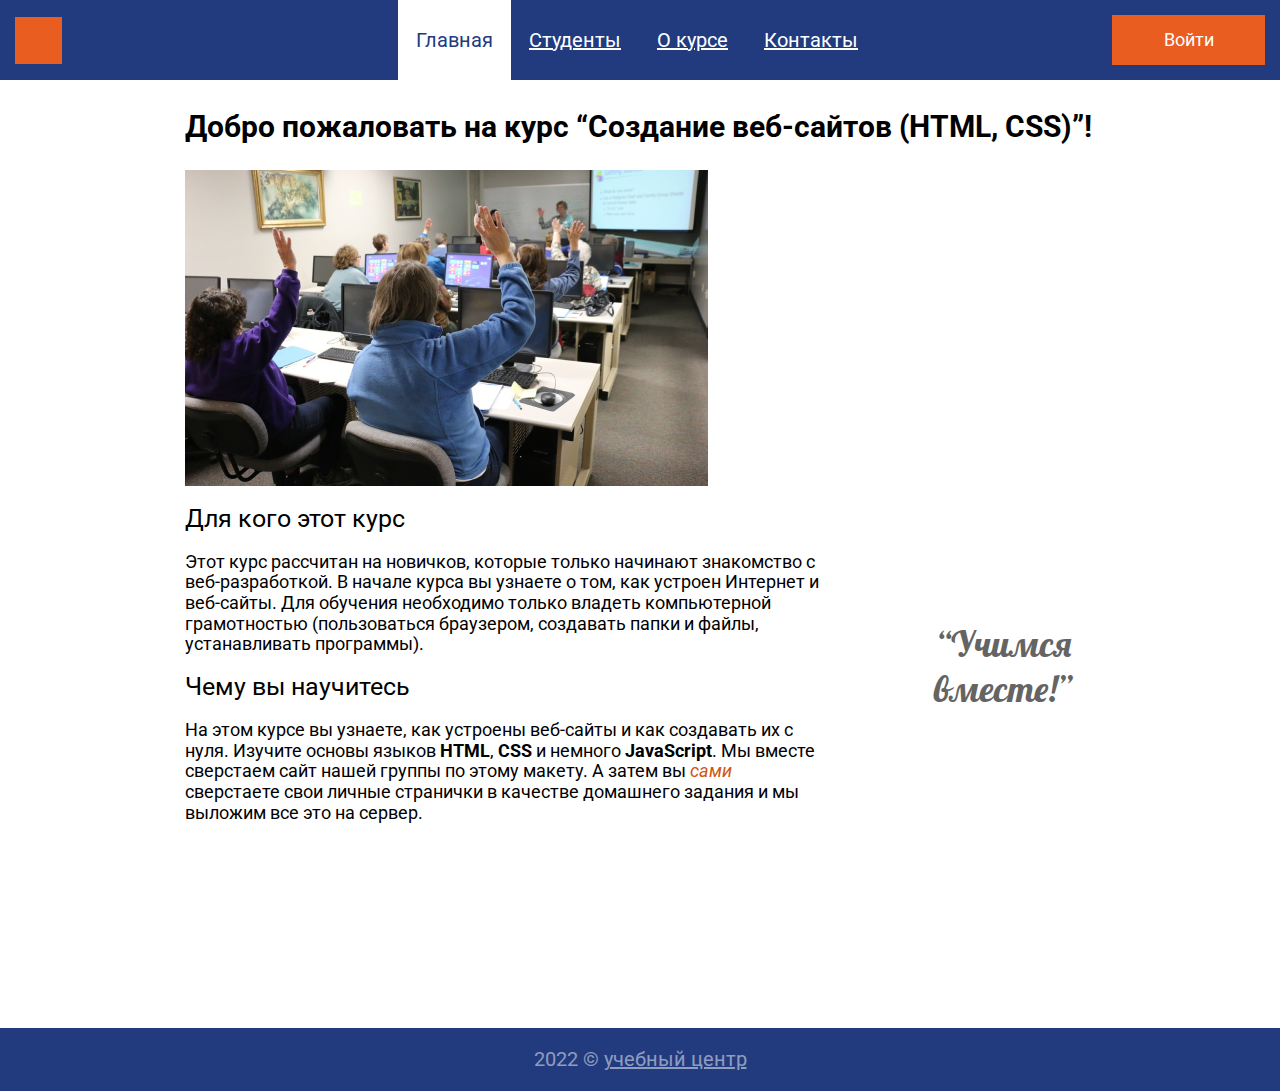
==== index.html @ 0c98a592 "site" ====
<!DOCTYPE html>
<html lang="ru">
  <head>
    <meta charset="UTF-8" />
    <meta http-equiv="X-UA-Compatible" content="IE=edge" />
    <meta name="viewport" content="width=device-width, initial-scale=1.0" />
    <title>Сайт группы</title>
    <link rel="preconnect" href="https://fonts.googleapis.com" />
    <link rel="preconnect" href="https://fonts.gstatic.com" crossorigin />
    <link
      href="https://fonts.googleapis.com/css2?family=Lobster&family=Roboto:wght@100;300;400;500;700;900&display=swap"
      rel="stylesheet"
    />
    <link rel="stylesheet" href="./styles/normalize.css" />
    <link rel="stylesheet" href="./styles/styles.css" />
  </head>
  <body class="root">
    <header class="header">
      <img class="logo" src="./images/logo.svg" alt="Логотип" />
      <ul class="menu">
        <li>
          <a href="#" class="menu__link active-link">Главная</a>
        </li>
        <li>
          <a href="./pages/students.html" class="menu__link">Студенты</a>
        </li>
        <li>
          <a href="./pages/about.html" class="menu__link">О курсе</a>
        </li>
        <li>
          <a href="./pages/contacts.html" class="menu__link">Контакты</a>
        </li>
      </ul>
      <a class="button__main">Войти</a>
      <div class="login-popup">
        <h2 class="login-heading">Войти на сайт</h2>
        <form class="login-form">
          <input
            class="login-input"
            name="login"
            type="text"
            placeholder="Логин"
            required
          />
          <input
            class="login-password"
            name="password"
            type="password"
            placeholder="Пароль"
            required
          />
          <button class="popup-button" type="submit">Войти</button>
        </form>
      </div>
    </header>
    <main class="content">
      <h1 class="content__title">
        Добро пожаловать на курс “Создание веб-сайтов (HTML, CSS)”!
      </h1>
      <img class="main-photo" src="./images/class2.png" alt="Главное фото" />
      <div class="content__bottom">
        <div class="content__bottom__text">
          <p class="text__title__paragraph">Для кого этот курс</p>
          <p class="paragraph">
            Этот курс рассчитан на новичков, которые только начинают знакомство
            с веб-разработкой. В начале курса вы узнаете о том, как устроен
            Интернет и веб-сайты. Для обучения необходимо только владеть
            компьютерной грамотностью (пользоваться браузером, создавать папки и
            файлы, устанавливать программы).
          </p>
          <p class="text__title__paragraph">Чему вы научитесь</p>
          <p class="paragraph">
            На этом курсе вы узнаете, как устроены веб-сайты и как создавать их
            с нуля. Изучите основы языков <span class="text__bold">HTML</span>,
            <span class="text__bold">CSS</span> и немного
            <span class="text__bold">JavaScript</span>. Мы вместе сверстаем сайт
            нашей группы по этому макету. А затем вы
            <span class="text__cursive__color__orange">сами</span> сверстаете
            свои личные странички в качестве домашнего задания и мы выложим все
            это на сервер.
          </p>
        </div>
        <p class="content__bottom-learn">“Учимся вместе!”</p>
      </div>
    </main>
    <footer class="footer__end">
      <p class="copyright">
        2022 &copy; <span class="footer__text">учебный центр</span>
      </p>
    </footer>
    <script async src="./js/popup.js"></script>
    <script async src="./js/server.js"></script>
  </body>
</html>
---- styles/styles.css ----
html {
    font-family: 'Roboto', sans-serif;
}

.root {
    margin: 0;
    display: flex;
    flex-direction: column;
    min-height: 100vh;
}

.header {
    display: flex;
    align-items: center;
    justify-content: space-between;
    height: 80px;
    background: #213B7E;
    box-sizing: border-box;
    margin: 0 auto;
    padding: 0 15px;
    min-height: 80px;
    max-width: 1300px;
    width: 100%;
}

.menu {
    display: flex;
    align-self: stretch;
    padding: 0;
    margin: 0;
    list-style-type: none;
    flex-wrap: wrap;
    margin-right: -100px;

}

.menu > li {
    display: flex;
}

.menu__link {
    display: flex;
    align-items: center;
    padding: 0 18px;
    background-color: #213B7E;
    color: #FFFFFF;
    font-weight: 400;
    font-size: 20px;
    line-height: 23px;
    text-decoration-line: underline;
    cursor: pointer;
    flex-wrap: wrap;
}

.menu__link:hover {
    background-color: #FFFFFF;
    color: #213B7E;
    text-decoration: none;
}

.button__main {
    display: flex;
    align-items: center;
    justify-content: center;
    background: #EA5D21 ;
    font-size: 18px;
    width: 153px;
    height: 50px;
    text-decoration: none;
    color: #FFFFFF;
    cursor: pointer;
}

.active-link {
    color: #213B7E;
    background-color: #FFFFFF;
    text-decoration: none;
}

/* PopUp */

.login-popup {
    display: none;
    position: absolute;
    z-index: 2;
    bottom: 0;
    transform: translate(-50%, 100%);
    box-sizing: border-box;
    width: 100%;
    max-width: 500px;
    height: 418px;
    left: 50%;
    top: -260px;
    background: #FFFFFF;
    border: 1px solid #213B7E;
    padding: 26px 28px 56px;
    background-color: #FFFFFF;
}

.login-heading {
    font-style: normal;
    font-weight: 400;
    font-size: 24px;
    line-height: 28px;
    color: #000000;
    text-align: center;
}

.login-form {
    display: flex;
    align-items: center;
    flex-direction: column;
}

.login-form > input {
    width: 100%;
    max-width: 444px;
    min-height: 35px;
    margin-bottom: 56px;
    border: 1px solid #213B7E;
}

.login-input {
    width: 444px;
    min-height: 54px;
    background-color: #FFFFFF;
    border: 1px solid #808080;
    font-size: 24px;
    line-height: 28px;
    color: #808080;
    padding: 10px;
}

.login-password {
    width: 444px;
    min-height: 54px;
    background-color: #FFFFFF;
    border: 1px solid #808080;
    font-size: 24px;
    line-height: 28px;
    color: #808080;
    padding: 10px;
}

.popup-button {
    display: flex;
    justify-content: center;
    align-items: center;
    width: 153px;
    height: 50px;
    background: #EA6113;
    color: #FFFFFF;
    text-decoration: none;
    border: none;
}

.show-popup {
    display: block;
}

/* Main */

.content {
    margin: 0 auto;
    flex-grow: 1;
    max-width: 911px;
    width: 100%;
}

.content__title {
    font-style: normal;
    font-weight: 700;
    font-size: 30px;
    margin: 30px 0 25px 0;
}

.main-photo {
    max-width: 523px;  
    width: 100%;
    height: auto;
}

.text__title__paragraph {
    font-style: normal;
    font-weight: 400;
    font-size: 25px;
    margin: 15px 0 0 0;
}

.text__title__paragraph:nth-of-type(2n) {
    margin: 10px 0 0 0;
    font-style: normal;
    font-weight: 400;
    font-size: 18px;
    line-height: 21px;
}

.paragraph {
    max-width: 634px;
    width: 100%;
    font-style: normal;
    font-weight: 400;
    font-size: 18px;
    color: #000000;
}

.content__bottom {
    display: flex;
    align-items: center;
    justify-content: space-between;
    margin-bottom: 187px;
}

.content__bottom-learn {
    font-family: 'Lobster', cursive;
    font-style: normal;
    font-weight: 400;
    font-size: 36px;
    line-height: 45px;
    color: #646464;
    width: 185px;
    text-align: center;
}

.text__bold {
    font-weight: bold;  
}

.text__cursive__color__orange {
    color: #CF5510;
    font-style: oblique;
}

/* footer */

.footer__end {
    box-sizing: border-box;
    max-width: 1300px;
    width: 100%;
    min-height: 60px;
    margin: 0 auto;
    padding: 0 16px;
    display: flex;
    justify-content: center;
    align-items: center;
    background-color: #213B7E;
    flex-wrap: wrap;
}

.copyright {
    font-style: normal;
    font-weight: 400;
    font-size: 20px;
    color: rgba(255, 255, 255, 0.5);
}

.footer__text {
    font-style: normal;
    font-weight: 400;
    font-size: 20px;
    color: rgba(255, 255, 255, 0.5);
    text-decoration: underline;
}

/* Media */

@media screen and (max-width: 1023px) {
    .header {
        min-height: 80px;
        width: calc(100% - 30px);
        margin-left: 15px;
        margin-right: 15px;
    }
    
    .content__bottom {
        flex-direction: column;
    }
    
    .content {
        display: flex;
        flex-direction: column;
        align-items: center;
    }
    
    .content__title {
        max-width: 550px;
        width: 100%;
        margin: 20px 0 25px 0;
    }

    .footer__end {
        min-height: 60px;
        width: calc(100% - 30px);
        margin-left: 15px;
        margin-right: 15px;
    }
}

@media screen and (max-width: 767px) {
    .content {
        width: calc(100% - 40px);
    }
    
    .header {
        width: calc(100% - 40px);
        flex-direction: column;
        height: fit-content;
        gap: 10px;
        margin-left: 20px;
        margin-right: 20px;
    }
    
    .menu {
        flex-direction: column;
        align-self: center;
        gap: 10px;
    }
    
    .button__main {
        margin-bottom: 15px;
    }

    .content__title {
        max-width: 550px;
        width: 100%;
        margin: 10px 0 15px 0;
    }
    
    .footer__end {
        width: calc(100% - 40px);
        margin-left: 20px;
        margin-right: 20px;
    }
}
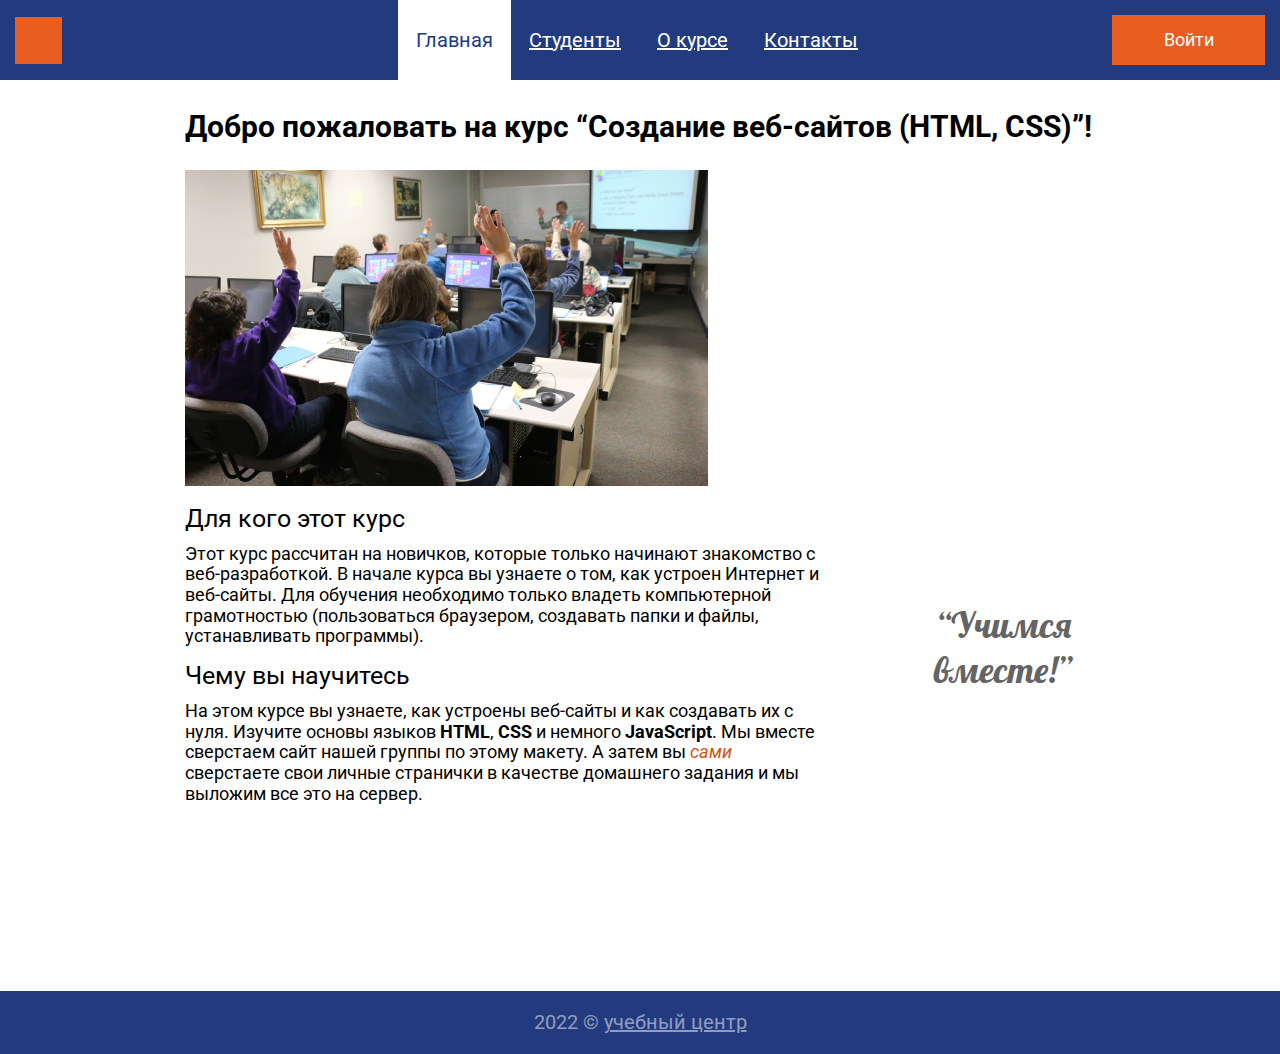
==== commit 37d8dabd: "site" ====
--- a/index.html
+++ b/index.html
@@ -32,25 +32,33 @@
         </li>
       </ul>
       <a class="button__main">Войти</a>
-      <div class="login-popup">
-        <h2 class="login-heading">Войти на сайт</h2>
-        <form class="login-form">
-          <input
-            class="login-input"
-            name="login"
-            type="text"
-            placeholder="Логин"
-            required
-          />
-          <input
-            class="login-password"
-            name="password"
-            type="password"
-            placeholder="Пароль"
-            required
-          />
-          <button class="popup-button" type="submit">Войти</button>
-        </form>
+      <div class="overlay">
+        <div class="login-popup">
+          <img
+          src="./images/close.svg"
+          alt="Иконка закрытия"
+          class="popup__close"
+        />
+          <h2 class="login-heading">Войти на сайт</h2>
+          
+          <form class="login-form">
+            <input
+              class="login-input"
+              name="login"
+              type="text"
+              placeholder="Логин"
+              required
+            />
+            <input
+              class="login-password"
+              name="password"
+              type="password"
+              placeholder="Пароль"
+              required
+            />
+            <button class="popup-button" type="submit">Войти</button>
+          </form>
+        </div>
       </div>
     </header>
     <main class="content">
@@ -89,6 +97,5 @@
       </p>
     </footer>
     <script async src="./js/popup.js"></script>
-    <script async src="./js/server.js"></script>
   </body>
 </html>
--- a/styles/styles.css
+++ b/styles/styles.css
@@ -79,9 +79,33 @@
 
 /* PopUp */
 
+.overlay {
+    display: none;
+    position: fixed;
+    left: 0;
+    top: 0;
+    width: 100%;
+    height: 100%;
+    justify-content: center;
+    align-items: center;
+    background-color: rgba(0, 0, 0, .7);
+    margin: 0 auto;
+}
+
+.popup__close {
+    position: absolute;
+    right: -45px;
+    top: -45px;
+    cursor: pointer;
+    transition: .3s linear;
+}
+
+.popup__close:hover {
+    opacity: .7;
+}
+
 .login-popup {
-    display: none;
-    position: absolute;
+    position: relative;
     z-index: 2;
     bottom: 0;
     transform: translate(-50%, 100%);
@@ -89,12 +113,11 @@
     width: 100%;
     max-width: 500px;
     height: 418px;
-    left: 50%;
-    top: -260px;
-    background: #FFFFFF;
     border: 1px solid #213B7E;
     padding: 26px 28px 56px;
     background-color: #FFFFFF;
+    margin-top: -880px;
+    margin-left: 32%;
 }
 
 .login-heading {
@@ -107,6 +130,7 @@
 }
 
 .login-form {
+    position: relative;
     display: flex;
     align-items: center;
     flex-direction: column;
@@ -155,7 +179,7 @@
 }
 
 .show-popup {
-    display: block;
+    display: flex;
 }
 
 /* Main */
@@ -188,7 +212,7 @@
 }
 
 .text__title__paragraph:nth-of-type(2n) {
-    margin: 10px 0 0 0;
+    margin: 10px;
     font-style: normal;
     font-weight: 400;
     font-size: 18px;
@@ -202,6 +226,7 @@
     font-weight: 400;
     font-size: 18px;
     color: #000000;
+    margin: 10px 0 0 0;
 }
 
 .content__bottom {
@@ -314,6 +339,7 @@
         flex-direction: column;
         align-self: center;
         gap: 10px;
+        margin-right: 0px;
     }
     
     .button__main {
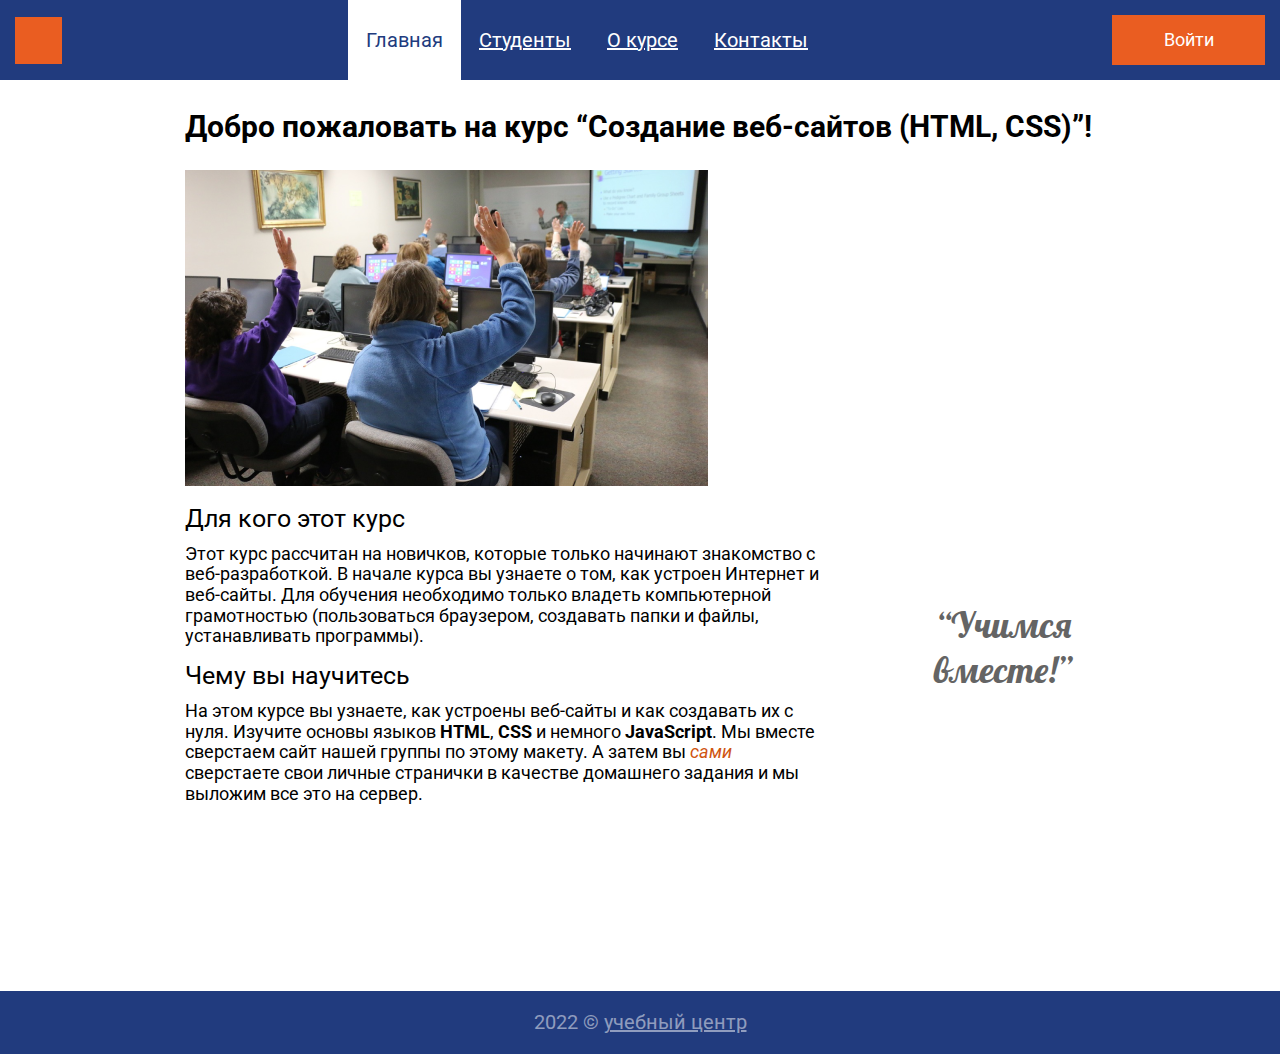
==== commit 3857b5f5: "site" ====
--- a/index.html
+++ b/index.html
@@ -32,6 +32,7 @@
         </li>
       </ul>
       <a class="button__main">Войти</a>
+    </header>
       <div class="overlay">
         <div class="login-popup">
           <img
@@ -60,7 +61,31 @@
           </form>
         </div>
       </div>
-    </header>
+      <div class="burger__menu__full">
+      <div class="burger">
+        <div class="burger__item burger__item__one"></div>
+        <div class="burger__item burger__item__two"></div>
+        <div class="burger__item burger__item__free"></div>
+      </div>
+      <div class="burger__popup">
+        <img class="logo__burger" src="./images/logo.svg" alt="Логотип" />
+      <ul class="menu__burger">
+        <li>
+          <a href="#" class="menu__link active-link">Главная</a>
+        </li>
+        <li>
+          <a href="./pages/students.html" class="menu__link">Студенты</a>
+        </li>
+        <li>
+          <a href="./pages/about.html" class="menu__link">О курсе</a>
+        </li>
+        <li>
+          <a href="./pages/contacts.html" class="menu__link">Контакты</a>
+        </li>
+      </ul>
+      <a class="button__main__burger">Войти</a>
+      </div>
+    </div>
     <main class="content">
       <h1 class="content__title">
         Добро пожаловать на курс “Создание веб-сайтов (HTML, CSS)”!
@@ -97,5 +122,6 @@
       </p>
     </footer>
     <script async src="./js/popup.js"></script>
+    <script async src="./js/burger__menu.js"></script>
   </body>
 </html>
--- a/styles/styles.css
+++ b/styles/styles.css
@@ -1,3 +1,6 @@
+@import url('../styles/header.css');
+@import url('../styles/footer.css');
+
 html {
     font-family: 'Roboto', sans-serif;
 }
@@ -7,68 +10,6 @@
     display: flex;
     flex-direction: column;
     min-height: 100vh;
-}
-
-.header {
-    display: flex;
-    align-items: center;
-    justify-content: space-between;
-    height: 80px;
-    background: #213B7E;
-    box-sizing: border-box;
-    margin: 0 auto;
-    padding: 0 15px;
-    min-height: 80px;
-    max-width: 1300px;
-    width: 100%;
-}
-
-.menu {
-    display: flex;
-    align-self: stretch;
-    padding: 0;
-    margin: 0;
-    list-style-type: none;
-    flex-wrap: wrap;
-    margin-right: -100px;
-
-}
-
-.menu > li {
-    display: flex;
-}
-
-.menu__link {
-    display: flex;
-    align-items: center;
-    padding: 0 18px;
-    background-color: #213B7E;
-    color: #FFFFFF;
-    font-weight: 400;
-    font-size: 20px;
-    line-height: 23px;
-    text-decoration-line: underline;
-    cursor: pointer;
-    flex-wrap: wrap;
-}
-
-.menu__link:hover {
-    background-color: #FFFFFF;
-    color: #213B7E;
-    text-decoration: none;
-}
-
-.button__main {
-    display: flex;
-    align-items: center;
-    justify-content: center;
-    background: #EA5D21 ;
-    font-size: 18px;
-    width: 153px;
-    height: 50px;
-    text-decoration: none;
-    color: #FFFFFF;
-    cursor: pointer;
 }
 
 .active-link {
@@ -287,6 +228,12 @@
     text-decoration: underline;
 }
 
+/* Burger menu */
+
+.burger__popup {
+    display: none;
+}
+
 /* Media */
 
 @media screen and (max-width: 1023px) {
@@ -319,6 +266,10 @@
         margin-left: 15px;
         margin-right: 15px;
     }
+
+    .menu {
+        margin-right: 0px;
+    }
 }
 
 @media screen and (max-width: 767px) {
@@ -340,10 +291,17 @@
         align-self: center;
         gap: 10px;
         margin-right: 0px;
+        display: none;
+        margin-left: 0px;
     }
     
     .button__main {
         margin-bottom: 15px;
+        display: none;
+    }
+
+    .logo {
+        display: none;
     }
 
     .content__title {
@@ -357,4 +315,104 @@
         margin-left: 20px;
         margin-right: 20px;
     }
+
+    .burger {
+        display: block;
+        height: 40px;
+        width: 48px;
+        z-index: 2;
+        margin-top: 20px;
+        display: flex;
+        flex-direction: column;
+        justify-content: space-between;
+        margin-right: auto;
+        
+    }
+    
+    .burger__item {
+        display: block;
+        height: 4px;
+        width: 100%;
+        border-radius: 10px;
+        background: #ffffff;
+    }
+
+    .burger__item__one {
+        transform-origin: 0% 0%;
+        transition: transform 0.4s ease-in-out;
+-    }
+
+    .burger__item__two {
+        transition: transform 0.2s ease-in-out;
+    }
+
+    .burger__item__free {
+        transform-origin: 0% 0%;
+        transition: transform 0.4s ease-in-out;
+    }
+
+    .burger__item__one__opened {
+        transform: rotate(45deg);
+    }
+
+    .burger__item__two__opened {
+        transform: scale(0);
+    }
+
+    .burger__item__free__opened {
+        transform: rotate(-45deg);
+    }
+
+    .burger__popup {
+        width: fit-content;
+        height: 250px;
+        position: fixed;
+        background-color: #213B7E;
+        margin-right: auto;
+        display: flex;
+        flex-direction: column;
+        margin-top: 20px;
+        margin-left: -15px;
+        transform: translateX(-190px);
+        transition: .3s ease;
+    }
+
+    .burger__popup__opened {
+        transform: translateX(0px);
+    }
+
+    .burger__menu__full {
+        margin-right: auto;
+    }
+
+    .logo__burger {
+        width: 47px;
+        height: 47px;
+        margin-top: 20px;
+        margin-left: 60px;
+    }
+
+    .menu__burger {
+        list-style-type: none;
+        background-color: #213B7E;
+    }
+
+    .button__main__burger {
+        display: flex;
+        align-items: center;
+        justify-content: center;
+        background: #EA5D21 ;
+        font-size: 18px;
+        width: 100px;
+        height: 35px;
+        text-decoration: none;
+        color: #FFFFFF;
+        cursor: pointer;
+        margin-left: 35px;
+    }
+
+    .burger__menu__full {
+        position: absolute;
+        left: 35px;
+    }
 }